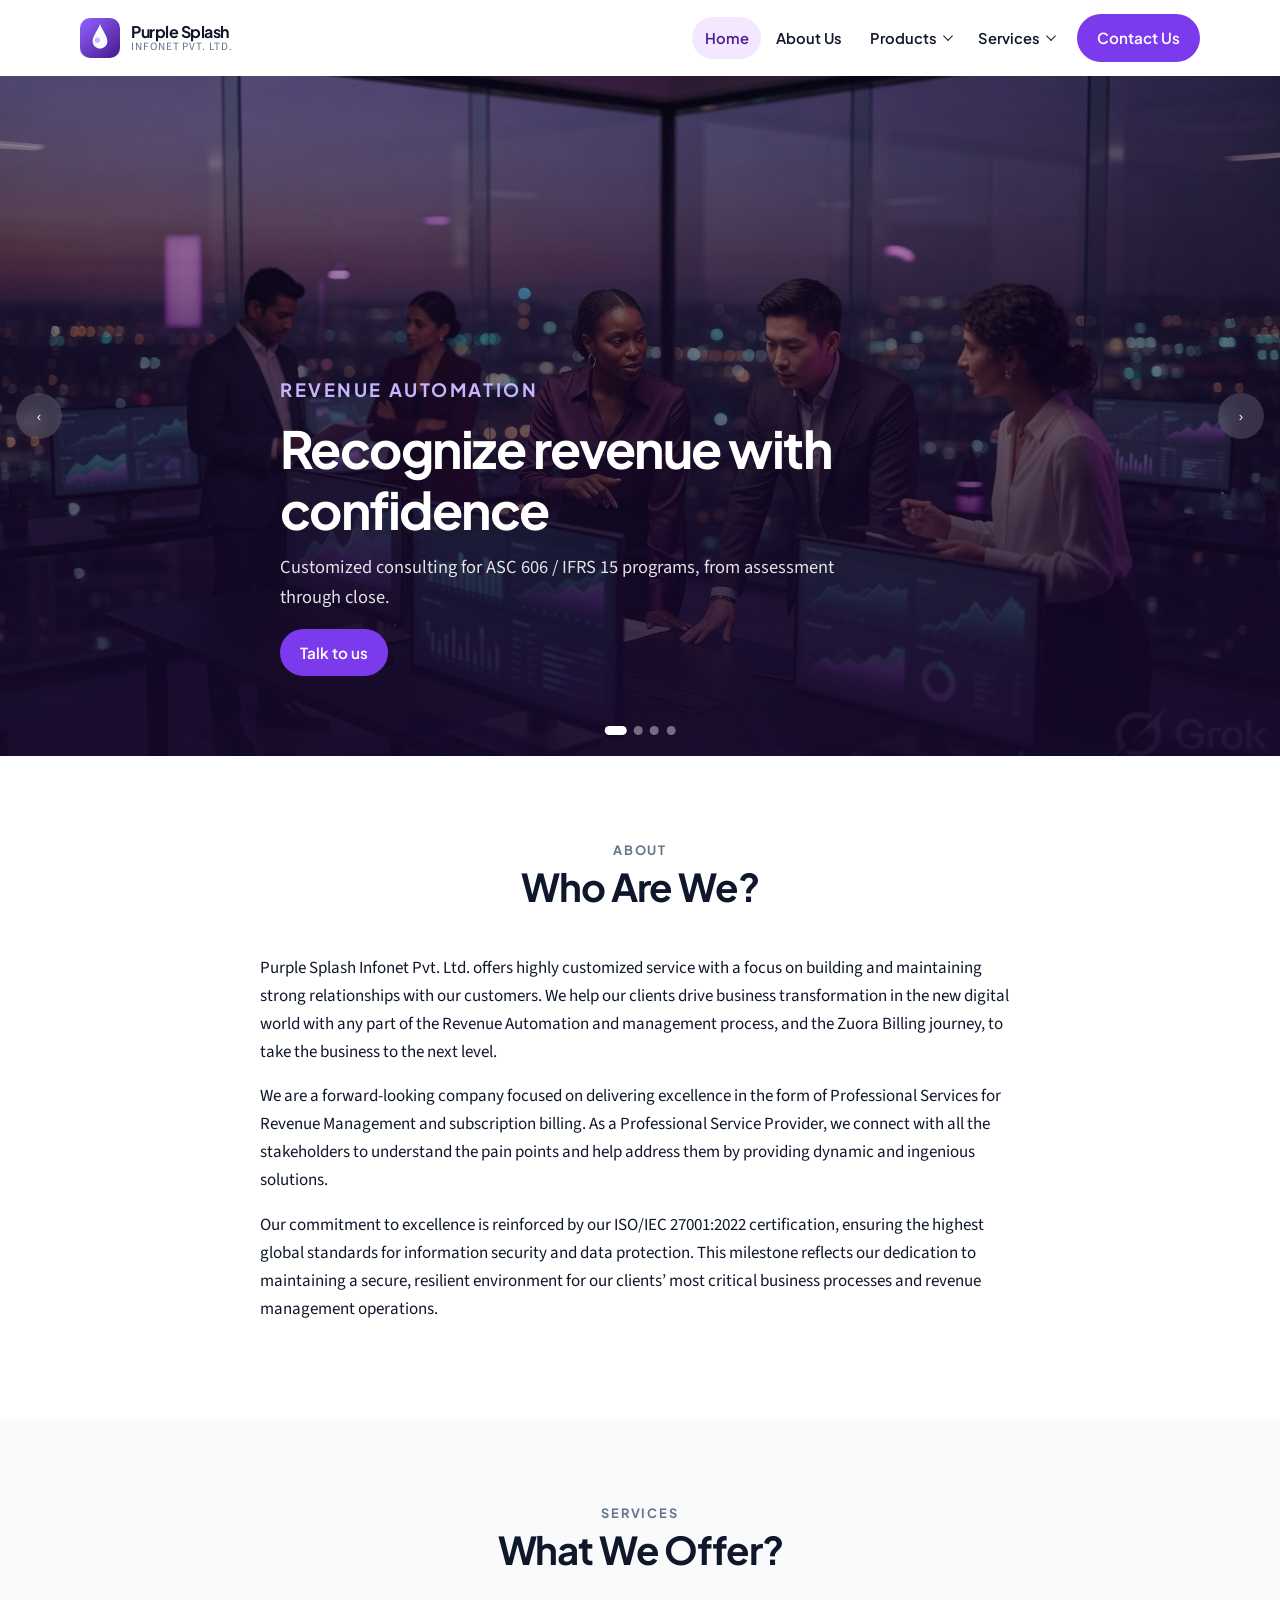
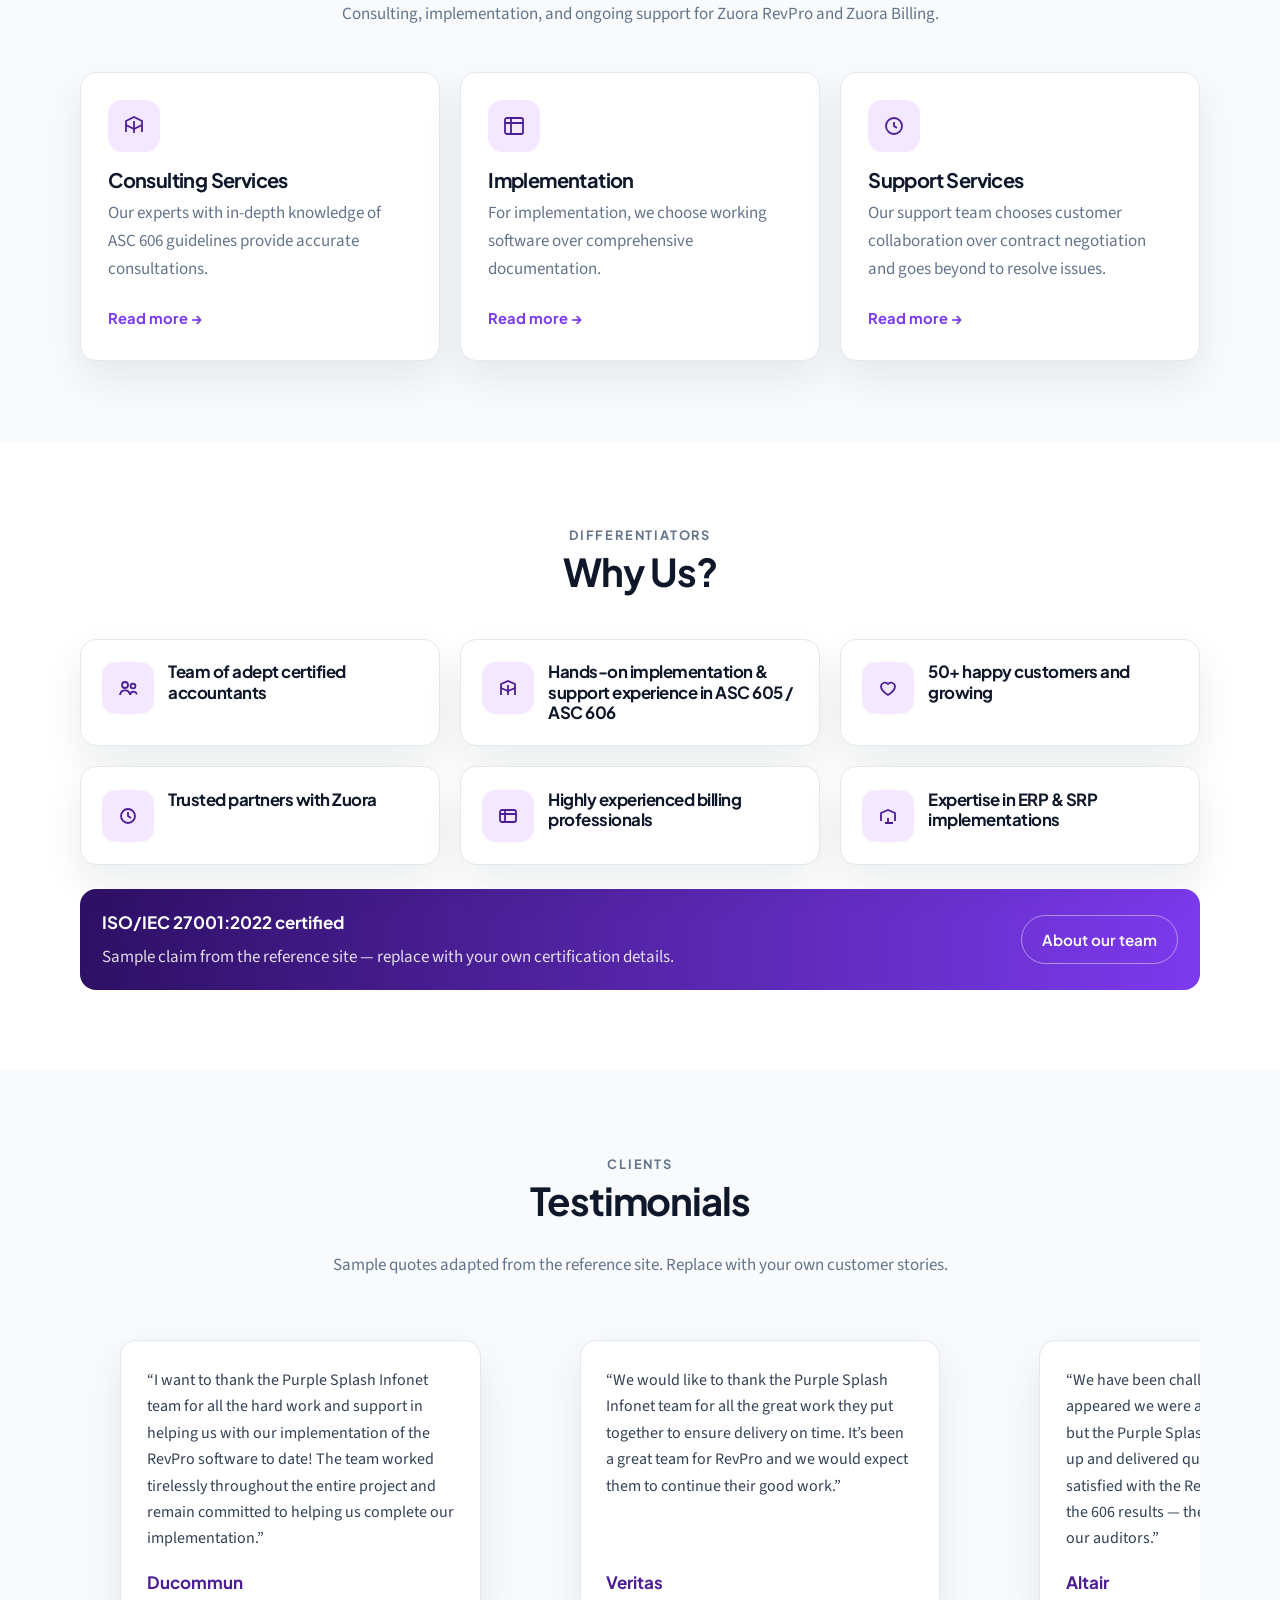
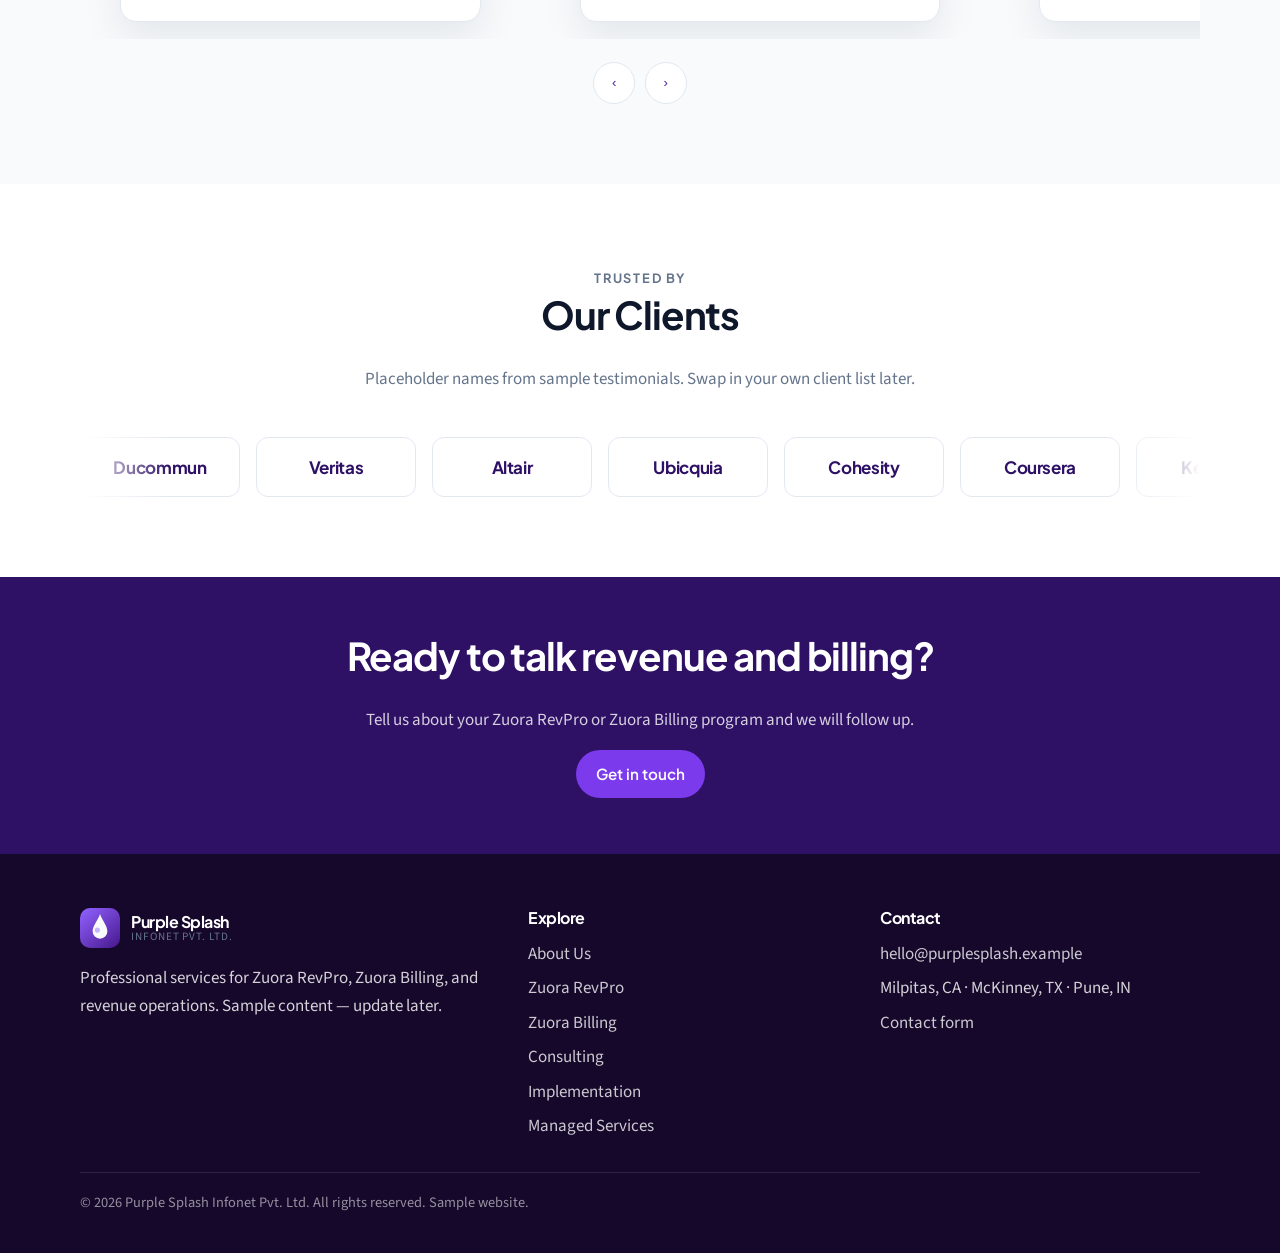
==== index.html @ caad62d8 "website init website init" ====
<!DOCTYPE html>
<html lang="en">
<head>
  <meta charset="utf-8">
  <meta name="viewport" content="width=device-width, initial-scale=1">
  <title>Purple Splash Infonet Pvt. Ltd. | Revenue, Billing &amp; Implementation</title>
  <meta name="description" content="Purple Splash Infonet Pvt. Ltd. provides consulting, implementation, and managed services for Zuora RevPro and Zuora Billing.">
  <link rel="icon" href="assets/img/favicon.svg" type="image/svg+xml">
  <link rel="preconnect" href="https://fonts.googleapis.com">
  <link rel="preconnect" href="https://fonts.gstatic.com" crossorigin>
  <link href="https://fonts.googleapis.com/css2?family=Plus+Jakarta+Sans:wght@500;600;700;800&family=Source+Sans+3:wght@400;500;600;700&display=swap" rel="stylesheet">
  <link rel="stylesheet" href="assets/css/styles.css">
</head>
<body>
  <a class="skip-link" href="#main">Skip to content</a>
  <header class="site-header">
    <div class="container header-inner">
      <a class="logo" href="index.html">
        <img src="assets/img/logo.svg" alt="">
        <span class="logo-text">
          <strong>Purple Splash</strong>
          <span>Infonet Pvt. Ltd.</span>
        </span>
      </a>
      <button class="nav-toggle" type="button" aria-expanded="false" aria-controls="site-nav" aria-label="Open menu">
        <span></span>
      </button>
      <nav class="site-nav" id="site-nav" aria-label="Primary">
        <ul class="nav-list">
          <li><a class="nav-link is-active" href="index.html">Home</a></li>
          <li><a class="nav-link" href="about.html">About Us</a></li>
          <li data-dropdown>
            <a class="nav-link" href="products/zuora-revpro.html">Products <i class="caret" aria-hidden="true"></i></a>
            <div class="dropdown">
              <a href="products/zuora-revpro.html">Zuora RevPro</a>
              <a href="products/zuora-billing.html">Zuora Billing</a>
            </div>
          </li>
          <li data-dropdown>
            <a class="nav-link" href="services/consulting.html">Services <i class="caret" aria-hidden="true"></i></a>
            <div class="dropdown">
              <a href="services/consulting.html">Consulting Services</a>
              <a href="services/implementation.html">Implementation</a>
              <a href="services/managed-services.html">Managed Services</a>
            </div>
          </li>
        </ul>
        <a class="btn nav-cta" href="contact.html">Contact Us</a>
      </nav>
    </div>
  </header>

  <main id="main">
    <section class="hero-slider" data-slider aria-roledescription="carousel" aria-label="Highlights">
      <div class="slides">
        <article class="slide is-active">
          <img src="assets/img/slides/slide-1.jpg" alt="Finance team reviewing revenue dashboards in a modern office">
          <div class="slide-overlay">
            <div class="container slide-copy">
              <p class="eyebrow">Revenue automation</p>
              <h1>Recognize revenue with confidence</h1>
              <p>Customized consulting for ASC 606 / IFRS 15 programs, from assessment through close.</p>
              <a class="btn" href="contact.html">Talk to us</a>
            </div>
          </div>
        </article>
        <article class="slide">
          <img src="assets/img/slides/slide-2.jpg" alt="Implementation workshop around a project table">
          <div class="slide-overlay">
            <div class="container slide-copy">
              <p class="eyebrow">Zuora RevPro</p>
              <h1>Implementation that ships working software</h1>
              <p>Certified consultants who design, migrate, and launch RevPro with less risk.</p>
              <a class="btn" href="products/zuora-revpro.html">Explore RevPro</a>
            </div>
          </div>
        </article>
        <article class="slide">
          <img src="assets/img/slides/slide-3.jpg" alt="Subscription operations team working at monitors">
          <div class="slide-overlay">
            <div class="container slide-copy">
              <p class="eyebrow">Zuora Billing</p>
              <h1>Billing that keeps up with your GTM</h1>
              <p>Subscriptions, usage, and collections on a single platform — implemented by practitioners.</p>
              <a class="btn" href="products/zuora-billing.html">Explore Billing</a>
            </div>
          </div>
        </article>
        <article class="slide">
          <img src="assets/img/slides/slide-4.jpg" alt="Global support hub operating overnight">
          <div class="slide-overlay">
            <div class="container slide-copy">
              <p class="eyebrow">Managed services</p>
              <h1>Support that stays for period close</h1>
              <p>24×7 functional, technical, and operations coverage for revenue and billing teams.</p>
              <a class="btn" href="services/managed-services.html">See managed services</a>
            </div>
          </div>
        </article>
      </div>
      <button class="slider-btn prev" type="button" data-slider-prev aria-label="Previous slide">‹</button>
      <button class="slider-btn next" type="button" data-slider-next aria-label="Next slide">›</button>
      <div class="slider-dots" data-slider-dots></div>
    </section>

    <section class="section">
      <div class="container">
        <div class="section-head">
          <p class="eyebrow">About</p>
          <h2>Who Are We?</h2>
        </div>
        <div class="prose" style="margin: 0 auto;">
          <p>Purple Splash Infonet Pvt. Ltd. offers highly customized service with a focus on building and maintaining strong relationships with our customers. We help our clients drive business transformation in the new digital world with any part of the Revenue Automation and management process, and the Zuora Billing journey, to take the business to the next level.</p>
          <p>We are a forward-looking company focused on delivering excellence in the form of Professional Services for Revenue Management and subscription billing. As a Professional Service Provider, we connect with all the stakeholders to understand the pain points and help address them by providing dynamic and ingenious solutions.</p>
          <p>Our commitment to excellence is reinforced by our ISO/IEC 27001:2022 certification, ensuring the highest global standards for information security and data protection. This milestone reflects our dedication to maintaining a secure, resilient environment for our clients’ most critical business processes and revenue management operations.</p>
        </div>
      </div>
    </section>

    <section class="section alt">
      <div class="container">
        <div class="section-head">
          <p class="eyebrow">Services</p>
          <h2>What We Offer?</h2>
          <p>Consulting, implementation, and ongoing support for Zuora RevPro and Zuora Billing.</p>
        </div>
        <div class="offer-grid">
          <article class="card">
            <div class="card-icon" aria-hidden="true">
              <svg width="26" height="26" fill="none" stroke="currentColor" stroke-width="1.8"><path d="M5 19V8l8-4 8 4v11"/><path d="M5 12l8 4 8-4"/><path d="M13 8v12"/></svg>
            </div>
            <h3>Consulting Services</h3>
            <p>Our experts with in-depth knowledge of ASC 606 guidelines provide accurate consultations.</p>
            <a class="card-link" href="services/consulting.html">Read more →</a>
          </article>
          <article class="card">
            <div class="card-icon" aria-hidden="true">
              <svg width="26" height="26" fill="none" stroke="currentColor" stroke-width="1.8"><rect x="4" y="5" width="18" height="16" rx="2"/><path d="M4 10h18M10 5v16"/></svg>
            </div>
            <h3>Implementation</h3>
            <p>For implementation, we choose working software over comprehensive documentation.</p>
            <a class="card-link" href="services/implementation.html">Read more →</a>
          </article>
          <article class="card">
            <div class="card-icon" aria-hidden="true">
              <svg width="26" height="26" fill="none" stroke="currentColor" stroke-width="1.8"><circle cx="13" cy="13" r="8"/><path d="M13 9v4l3 2"/></svg>
            </div>
            <h3>Support Services</h3>
            <p>Our support team chooses customer collaboration over contract negotiation and goes beyond to resolve issues.</p>
            <a class="card-link" href="services/managed-services.html">Read more →</a>
          </article>
        </div>
      </div>
    </section>

    <section class="section">
      <div class="container">
        <div class="section-head">
          <p class="eyebrow">Differentiators</p>
          <h2>Why Us?</h2>
        </div>
        <div class="why-grid">
          <article class="why-card">
            <div class="icon" aria-hidden="true">
              <svg width="22" height="22" fill="none" stroke="currentColor" stroke-width="1.8"><circle cx="8" cy="8" r="3"/><circle cx="16" cy="9" r="2.4"/><path d="M3 18c.4-3 2.4-4.6 5-4.6S12.6 15 13 18M13.2 18c.3-2.2 1.6-3.4 3.4-3.4 1.6 0 2.8 1 3.2 2.8"/></svg>
            </div>
            <h3>Team of adept certified accountants</h3>
          </article>
          <article class="why-card">
            <div class="icon" aria-hidden="true">
              <svg width="22" height="22" fill="none" stroke="currentColor" stroke-width="1.8"><path d="M4 18V7l7-3 7 3v11"/><path d="M4 11l7 3 7-3"/><path d="M11 8v10"/></svg>
            </div>
            <h3>Hands-on implementation &amp; support experience in ASC 605 / ASC 606</h3>
          </article>
          <article class="why-card">
            <div class="icon" aria-hidden="true">
              <svg width="22" height="22" fill="none" stroke="currentColor" stroke-width="1.8"><path d="M11 18s-7-4.2-7-9a4 4 0 0 1 7-2 4 4 0 0 1 7 2c0 4.8-7 9-7 9z"/></svg>
            </div>
            <h3>50+ happy customers and growing</h3>
          </article>
          <article class="why-card">
            <div class="icon" aria-hidden="true">
              <svg width="22" height="22" fill="none" stroke="currentColor" stroke-width="1.8"><circle cx="11" cy="11" r="7"/><path d="M11 7v4l3 2"/></svg>
            </div>
            <h3>Trusted partners with Zuora</h3>
          </article>
          <article class="why-card">
            <div class="icon" aria-hidden="true">
              <svg width="22" height="22" fill="none" stroke="currentColor" stroke-width="1.8"><rect x="3" y="5" width="16" height="12" rx="2"/><path d="M3 9h16M8 5v12"/></svg>
            </div>
            <h3>Highly experienced billing professionals</h3>
          </article>
          <article class="why-card">
            <div class="icon" aria-hidden="true">
              <svg width="22" height="22" fill="none" stroke="currentColor" stroke-width="1.8"><path d="M4 16V8l7-3 7 3v8"/><path d="M8 18h8M11 13v5"/></svg>
            </div>
            <h3>Expertise in ERP &amp; SRP implementations</h3>
          </article>
        </div>
        <div class="iso-banner">
          <div>
            <strong>ISO/IEC 27001:2022 certified</strong>
            <p style="margin:0.3rem 0 0;color:rgba(255,255,255,.85);">Sample claim from the reference site — replace with your own certification details.</p>
          </div>
          <a class="btn btn-ghost" href="about.html">About our team</a>
        </div>
      </div>
    </section>

    <section class="section alt">
      <div class="container">
        <div class="section-head">
          <p class="eyebrow">Clients</p>
          <h2>Testimonials</h2>
          <p>Sample quotes adapted from the reference site. Replace with your own customer stories.</p>
        </div>
        <div class="testimonial-wrap" data-carousel>
          <div class="testimonial-track" data-carousel-track>
            <blockquote class="testimonial">
              <p>“I want to thank the Purple Splash Infonet team for all the hard work and support in helping us with our implementation of the RevPro software to date! The team worked tirelessly throughout the entire project and remain committed to helping us complete our implementation.”</p>
              <footer>Ducommun</footer>
            </blockquote>
            <blockquote class="testimonial">
              <p>“We would like to thank the Purple Splash Infonet team for all the great work they put together to ensure delivery on time. It’s been a great team for RevPro and we would expect them to continue their good work.”</p>
              <footer>Veritas</footer>
            </blockquote>
            <blockquote class="testimonial">
              <p>“We have been challenging and, at times, it appeared we were asking for the impossible but the Purple Splash Infonet team stepped up and delivered quality work. We are very satisfied with the RevPro implementation and the 606 results — the same was expressed by our auditors.”</p>
              <footer>Altair</footer>
            </blockquote>
            <blockquote class="testimonial">
              <p>“We are impressed with Purple Splash Infonet’s professional services team, who helped us with quick implementation and supported us with great agility. A professional team with domain experience, always working towards customer satisfaction.”</p>
              <footer>Ubicquia</footer>
            </blockquote>
            <blockquote class="testimonial">
              <p>“Despite aggressive timelines and an intense workload, the team demonstrated remarkable professionalism and drove a smooth, successful close. We could not have achieved this without their perseverance.”</p>
              <footer>Cohesity, Inc</footer>
            </blockquote>
            <blockquote class="testimonial">
              <p>“The team they assembled was highly professional, technically skilled, and thoroughly collaborative. They prioritized solving our immediate challenges over upselling.”</p>
              <footer>Coursera</footer>
            </blockquote>
            <blockquote class="testimonial">
              <p>“Kudos to the Purple Splash Infonet team for a seamless Zuora Revenue implementation. They are true product experts — solutions-oriented, highly organized, and structured enough to help us meet our aggressive timeline.”</p>
              <footer>Hireology</footer>
            </blockquote>
            <blockquote class="testimonial">
              <p>“Their command and expertise are highly impressive; they always resolve our concerns with the highest priority and have consistently supported us during critical month and quarter-end closes.”</p>
              <footer>Icertis</footer>
            </blockquote>
          </div>
          <div class="carousel-nav">
            <button type="button" data-carousel-prev aria-label="Previous testimonials">‹</button>
            <button type="button" data-carousel-next aria-label="Next testimonials">›</button>
          </div>
        </div>
      </div>
    </section>

    <section class="section">
      <div class="container">
        <div class="section-head">
          <p class="eyebrow">Trusted by</p>
          <h2>Our Clients</h2>
          <p>Placeholder names from sample testimonials. Swap in your own client list later.</p>
        </div>
        <div class="client-marquee">
          <div class="client-row">
            <div class="client-chip">Ducommun</div>
            <div class="client-chip">Veritas</div>
            <div class="client-chip">Altair</div>
            <div class="client-chip">Ubicquia</div>
            <div class="client-chip">Cohesity</div>
            <div class="client-chip">Coursera</div>
            <div class="client-chip">Keysight</div>
            <div class="client-chip">Motive</div>
            <div class="client-chip">CDW</div>
            <div class="client-chip">Adtran</div>
            <div class="client-chip">Icertis</div>
            <div class="client-chip">Supermicro</div>
            <div class="client-chip">Hireology</div>
            <div class="client-chip">Pearson</div>
            <div class="client-chip">Yext</div>
            <div class="client-chip">ControlCase</div>
            <div class="client-chip">Ducommun</div>
            <div class="client-chip">Veritas</div>
            <div class="client-chip">Altair</div>
            <div class="client-chip">Ubicquia</div>
            <div class="client-chip">Cohesity</div>
            <div class="client-chip">Coursera</div>
            <div class="client-chip">Keysight</div>
            <div class="client-chip">Motive</div>
            <div class="client-chip">CDW</div>
            <div class="client-chip">Adtran</div>
            <div class="client-chip">Icertis</div>
            <div class="client-chip">Supermicro</div>
            <div class="client-chip">Hireology</div>
            <div class="client-chip">Pearson</div>
            <div class="client-chip">Yext</div>
            <div class="client-chip">ControlCase</div>
          </div>
        </div>
      </div>
    </section>

    <section class="cta-band">
      <div class="container">
        <h2>Ready to talk revenue and billing?</h2>
        <p>Tell us about your Zuora RevPro or Zuora Billing program and we will follow up.</p>
        <a class="btn" href="contact.html">Get in touch</a>
      </div>
    </section>
  </main>

  <footer class="site-footer">
    <div class="container">
      <div class="footer-grid">
        <div>
          <a class="logo" href="index.html">
            <img src="assets/img/logo.svg" alt="">
            <span class="logo-text">
              <strong style="color:#fff;">Purple Splash</strong>
              <span>Infonet Pvt. Ltd.</span>
            </span>
          </a>
          <p style="margin-top:1rem;">Professional services for Zuora RevPro, Zuora Billing, and revenue operations. Sample content — update later.</p>
        </div>
        <div>
          <h3>Explore</h3>
          <ul class="footer-links">
            <li><a href="about.html">About Us</a></li>
            <li><a href="products/zuora-revpro.html">Zuora RevPro</a></li>
            <li><a href="products/zuora-billing.html">Zuora Billing</a></li>
            <li><a href="services/consulting.html">Consulting</a></li>
            <li><a href="services/implementation.html">Implementation</a></li>
            <li><a href="services/managed-services.html">Managed Services</a></li>
          </ul>
        </div>
        <div>
          <h3>Contact</h3>
          <ul class="footer-links">
            <li><a href="mailto:hello@purplesplash.example">hello@purplesplash.example</a></li>
            <li>Milpitas, CA · McKinney, TX · Pune, IN</li>
            <li><a href="contact.html">Contact form</a></li>
          </ul>
        </div>
      </div>
      <p class="copyright">© <span id="year">2026</span> Purple Splash Infonet Pvt. Ltd. All rights reserved. Sample website.</p>
    </div>
  </footer>

  <script src="assets/js/main.js"></script>
  <script src="assets/js/slider.js"></script>
  <script src="assets/js/carousel.js"></script>
</body>
</html>
---- assets/css/styles.css ----
:root {
  --primary: #4c1d95;
  --primary-dark: #2e1065;
  --accent: #7c3aed;
  --highlight: #c4b5fd;
  --ink: #0f172a;
  --muted: #64748b;
  --surface: #f8fafc;
  --white: #ffffff;
  --border: #e2e8f0;
  --footer: #16082b;
  --shadow: 0 18px 40px rgba(15, 23, 42, 0.08);
  --radius: 16px;
  --max: 1120px;
  --header-h: 76px;
  --font-display: "Plus Jakarta Sans", system-ui, sans-serif;
  --font-body: "Source Sans 3", "Segoe UI", sans-serif;
}

*,
*::before,
*::after {
  box-sizing: border-box;
}

html {
  scroll-behavior: smooth;
}

body {
  margin: 0;
  color: var(--ink);
  font-family: var(--font-body);
  font-size: 1.0625rem;
  line-height: 1.65;
  background: var(--white);
}

img {
  max-width: 100%;
  display: block;
}

a {
  color: var(--accent);
  text-decoration: none;
}

a:hover {
  color: var(--primary);
}

h1, h2, h3, h4 {
  font-family: var(--font-display);
  line-height: 1.2;
  letter-spacing: -0.03em;
  margin: 0 0 0.7em;
}

h1 { font-size: clamp(2.1rem, 4vw, 3.4rem); }
h2 { font-size: clamp(1.7rem, 3vw, 2.4rem); }
h3 { font-size: 1.25rem; }

p { margin: 0 0 1rem; }

.sr-only {
  position: absolute;
  width: 1px;
  height: 1px;
  padding: 0;
  margin: -1px;
  overflow: hidden;
  clip: rect(0, 0, 0, 0);
  border: 0;
}

.skip-link {
  position: absolute;
  left: 1rem;
  top: -3rem;
  z-index: 1000;
  background: var(--primary);
  color: var(--white);
  padding: 0.6rem 1rem;
  border-radius: 8px;
}

.skip-link:focus {
  top: 0.75rem;
  color: var(--white);
}

.container {
  width: min(var(--max), calc(100% - 2.5rem));
  margin-inline: auto;
}

.section {
  padding: 5rem 0;
}

.section.alt {
  background: var(--surface);
}

.section-head {
  max-width: 720px;
  margin: 0 auto 2.75rem;
  text-align: center;
}

.section-head p {
  color: var(--muted);
  margin: 0;
}

.eyebrow {
  display: inline-block;
  margin: 0 0 0.75rem;
  color: var(--accent);
  font-family: var(--font-display);
  font-size: 0.8rem;
  font-weight: 700;
  letter-spacing: 0.14em;
  text-transform: uppercase;
}

.btn {
  display: inline-flex;
  align-items: center;
  justify-content: center;
  gap: 0.45rem;
  min-height: 46px;
  padding: 0.7rem 1.25rem;
  border: 0;
  border-radius: 999px;
  background: var(--accent);
  color: var(--white);
  font-family: var(--font-display);
  font-size: 0.95rem;
  font-weight: 600;
  cursor: pointer;
  transition: transform 0.15s ease, background 0.15s ease, box-shadow 0.15s ease;
}

.btn:hover {
  background: var(--primary);
  color: var(--white);
  transform: translateY(-1px);
  box-shadow: 0 10px 20px rgba(76, 29, 149, 0.22);
}

.btn-ghost {
  background: transparent;
  color: var(--white);
  border: 1px solid rgba(255, 255, 255, 0.45);
}

.btn-ghost:hover {
  background: var(--white);
  color: var(--primary);
}

.btn-outline {
  background: transparent;
  color: var(--primary);
  border: 1px solid var(--highlight);
}

.btn-outline:hover {
  background: var(--primary);
  color: var(--white);
}

:focus-visible {
  outline: 3px solid var(--highlight);
  outline-offset: 3px;
}

/* Header */
.site-header {
  position: sticky;
  top: 0;
  z-index: 50;
  height: var(--header-h);
  background: rgba(255, 255, 255, 0.88);
  backdrop-filter: blur(16px);
  border-bottom: 1px solid transparent;
  transition: box-shadow 0.2s ease, border-color 0.2s ease;
}

.site-header.is-scrolled {
  border-bottom-color: var(--border);
  box-shadow: 0 8px 24px rgba(15, 23, 42, 0.06);
}

.header-inner {
  height: var(--header-h);
  display: flex;
  align-items: center;
  justify-content: space-between;
  gap: 1.5rem;
}

.logo {
  display: flex;
  align-items: center;
  gap: 0.7rem;
  color: var(--ink);
  flex-shrink: 0;
}

.logo img {
  width: 40px;
  height: 40px;
}

.logo-text {
  display: flex;
  flex-direction: column;
  line-height: 1.1;
}

.logo-text strong {
  font-family: var(--font-display);
  font-size: 1rem;
  letter-spacing: -0.03em;
}

.logo-text span {
  font-size: 0.7rem;
  color: var(--muted);
  letter-spacing: 0.08em;
  text-transform: uppercase;
}

.nav-toggle {
  display: none;
  width: 44px;
  height: 44px;
  border: 0;
  background: transparent;
  cursor: pointer;
  position: relative;
}

.nav-toggle span,
.nav-toggle span::before,
.nav-toggle span::after {
  display: block;
  width: 22px;
  height: 2px;
  background: var(--ink);
  position: absolute;
  left: 11px;
  transition: transform 0.2s ease, opacity 0.2s ease;
}

.nav-toggle span { top: 21px; }
.nav-toggle span::before,
.nav-toggle span::after {
  content: "";
  left: 0;
}
.nav-toggle span::before { top: -7px; }
.nav-toggle span::after { top: 7px; }

.nav-toggle[aria-expanded="true"] span { background: transparent; }
.nav-toggle[aria-expanded="true"] span::before { top: 0; transform: rotate(45deg); }
.nav-toggle[aria-expanded="true"] span::after { top: 0; transform: rotate(-45deg); }

.site-nav {
  display: flex;
  align-items: center;
  gap: 0.2rem;
}

.nav-list {
  display: flex;
  align-items: center;
  gap: 0.15rem;
  list-style: none;
  margin: 0;
  padding: 0;
}

.nav-list > li { position: relative; }

.nav-link {
  display: inline-flex;
  align-items: center;
  gap: 0.35rem;
  padding: 0.55rem 0.8rem;
  color: var(--ink);
  font-family: var(--font-display);
  font-size: 0.92rem;
  font-weight: 600;
  border-radius: 999px;
}

.nav-link:hover,
.nav-link.is-active {
  color: var(--primary);
  background: #f3e8ff;
}

.nav-link .caret {
  width: 0.45rem;
  height: 0.45rem;
  border-right: 1.6px solid currentColor;
  border-bottom: 1.6px solid currentColor;
  transform: rotate(45deg) translateY(-2px);
}

.dropdown {
  position: absolute;
  top: calc(100% + 0.4rem);
  left: 0;
  min-width: 230px;
  padding: 0.45rem;
  background: var(--white);
  border: 1px solid var(--border);
  border-radius: 14px;
  box-shadow: var(--shadow);
  opacity: 0;
  visibility: hidden;
  transform: translateY(6px);
  transition: opacity 0.15s ease, transform 0.15s ease, visibility 0.15s ease;
}

.nav-list > li:hover > .dropdown,
.nav-list > li:focus-within > .dropdown,
.nav-list > li.is-open > .dropdown {
  opacity: 1;
  visibility: visible;
  transform: none;
}

.dropdown a {
  display: block;
  padding: 0.65rem 0.8rem;
  color: var(--ink);
  border-radius: 10px;
  font-family: var(--font-display);
  font-size: 0.9rem;
  font-weight: 600;
}

.dropdown a:hover,
.dropdown a.is-active {
  background: var(--surface);
  color: var(--primary);
}

.nav-cta {
  margin-left: 0.5rem;
}

/* Hero slider */
.hero-slider {
  position: relative;
  height: min(78vh, 680px);
  min-height: 460px;
  overflow: hidden;
  background: var(--primary-dark);
  color: var(--white);
}

.slides,
.slide {
  height: 100%;
}

.slide {
  position: absolute;
  inset: 0;
  opacity: 0;
  visibility: hidden;
  transition: opacity 0.7s ease, visibility 0.7s ease;
}

.slide.is-active {
  opacity: 1;
  visibility: visible;
}

.slide img {
  width: 100%;
  height: 100%;
  object-fit: cover;
}

.slide-overlay {
  position: absolute;
  inset: 0;
  display: flex;
  align-items: flex-end;
  padding: 5.5rem 0 5rem;
  background:
    linear-gradient(180deg, rgba(22, 8, 43, 0.15) 0%, rgba(22, 8, 43, 0.55) 45%, rgba(22, 8, 43, 0.88) 100%);
}

.slide-copy {
  max-width: 720px;
}

.slide-copy .eyebrow {
  color: var(--highlight);
}

.slide-copy h1 {
  color: var(--white);
  margin-bottom: 0.7rem;
}

.slide-copy p {
  color: rgba(255, 255, 255, 0.88);
  font-size: 1.15rem;
  max-width: 560px;
}

.slider-btn {
  position: absolute;
  top: 50%;
  transform: translateY(-50%);
  width: 46px;
  height: 46px;
  border: 0;
  border-radius: 50%;
  background: rgba(255, 255, 255, 0.16);
  color: var(--white);
  backdrop-filter: blur(8px);
  cursor: pointer;
}

.slider-btn:hover { background: rgba(255, 255, 255, 0.3); }
.slider-btn.prev { left: 1rem; }
.slider-btn.next { right: 1rem; }

.slider-dots {
  position: absolute;
  left: 50%;
  bottom: 1.3rem;
  transform: translateX(-50%);
  display: flex;
  gap: 0.45rem;
}

.slider-dots button {
  width: 9px;
  height: 9px;
  padding: 0;
  border: 0;
  border-radius: 50%;
  background: rgba(255, 255, 255, 0.4);
  cursor: pointer;
}

.slider-dots button.is-active {
  background: var(--white);
  width: 22px;
  border-radius: 999px;
}

/* Cards / grids */
.offer-grid,
.why-grid,
.principles-grid,
.card-grid,
.faq-list,
.address-grid {
  display: grid;
  gap: 1.25rem;
}

.offer-grid { grid-template-columns: repeat(3, 1fr); }
.why-grid { grid-template-columns: repeat(3, 1fr); }
.principles-grid { grid-template-columns: repeat(2, 1fr); }
.card-grid { grid-template-columns: repeat(2, 1fr); }

.card,
.why-card,
.principle,
.faq,
.address-card {
  background: var(--white);
  border: 1px solid var(--border);
  border-radius: var(--radius);
  box-shadow: var(--shadow);
}

.card {
  padding: 1.7rem;
  transition: transform 0.18s ease, box-shadow 0.18s ease;
}

.card:hover {
  transform: translateY(-4px);
  box-shadow: 0 22px 40px rgba(76, 29, 149, 0.12);
}

.card-icon,
.why-card .icon {
  width: 52px;
  height: 52px;
  display: grid;
  place-items: center;
  margin-bottom: 1rem;
  border-radius: 14px;
  background: #f3e8ff;
  color: var(--primary);
}

.why-card .icon {
  margin-bottom: 0;
  flex-shrink: 0;
}

.card h3 { margin-bottom: 0.45rem; }
.card p { color: var(--muted); }

.card-link {
  display: inline-flex;
  margin-top: 0.4rem;
  font-family: var(--font-display);
  font-weight: 700;
  font-size: 0.92rem;
}

.why-card {
  padding: 1.4rem 1.3rem;
  display: flex;
  gap: 0.9rem;
  align-items: flex-start;
}

.why-card h3 {
  font-size: 1.05rem;
  margin: 0;
}

.iso-banner {
  margin-top: 1.5rem;
  padding: 1.2rem 1.4rem;
  display: flex;
  align-items: center;
  justify-content: space-between;
  gap: 1rem;
  border-radius: var(--radius);
  background: linear-gradient(90deg, var(--primary-dark), var(--accent));
  color: var(--white);
}

.iso-banner strong { font-family: var(--font-display); }

/* Testimonials */
.testimonial-wrap {
  position: relative;
}

.testimonial-track {
  display: flex;
  gap: 1.2rem;
  overflow: hidden;
}

.testimonial {
  flex: 0 0 calc((100% - 2.4rem) / 3);
  min-height: 280px;
  padding: 1.6rem;
  background: var(--white);
  border: 1px solid var(--border);
  border-radius: var(--radius);
  box-shadow: var(--shadow);
  display: flex;
  flex-direction: column;
  justify-content: space-between;
}

.testimonial p {
  font-size: 1rem;
  color: #334155;
}

.testimonial footer {
  font-family: var(--font-display);
  font-weight: 700;
  color: var(--primary);
}

.carousel-nav {
  display: flex;
  justify-content: center;
  gap: 0.6rem;
  margin-top: 1.4rem;
}

.carousel-nav button {
  width: 42px;
  height: 42px;
  border: 1px solid var(--border);
  border-radius: 50%;
  background: var(--white);
  cursor: pointer;
  color: var(--primary);
}

.carousel-nav button:hover {
  background: #f3e8ff;
}

/* Clients */
.client-marquee {
  overflow: hidden;
  mask-image: linear-gradient(90deg, transparent, #000 8%, #000 92%, transparent);
}

.client-row {
  display: flex;
  gap: 1rem;
  width: max-content;
  animation: marquee 32s linear infinite;
}

.client-chip {
  min-width: 160px;
  padding: 0.95rem 1.2rem;
  border: 1px solid var(--border);
  border-radius: 12px;
  background: var(--white);
  color: var(--primary-dark);
  font-family: var(--font-display);
  font-weight: 700;
  text-align: center;
  letter-spacing: -0.02em;
}

@keyframes marquee {
  from { transform: translateX(0); }
  to { transform: translateX(-50%); }
}

@media (prefers-reduced-motion: reduce) {
  html { scroll-behavior: auto; }
  .client-row { animation: none; }
  .slide { transition: none; }
}

/* Page hero */
.page-hero {
  padding: 4.2rem 0 3.2rem;
  background:
    radial-gradient(circle at 85% 10%, rgba(196, 181, 253, 0.35), transparent 30%),
    linear-gradient(135deg, var(--primary-dark), #5b21b6 55%, #6d28d9);
  color: var(--white);
}

.page-hero h1 { color: var(--white); margin-bottom: 0.5rem; }
.page-hero p { color: rgba(255, 255, 255, 0.84); max-width: 640px; margin: 0; }

.breadcrumb {
  display: flex;
  gap: 0.45rem;
  margin: 0 0 0.9rem;
  font-size: 0.88rem;
  color: rgba(255, 255, 255, 0.72);
}

.breadcrumb a { color: var(--highlight); }

.prose {
  max-width: 760px;
}

.prose h2 { margin-top: 2rem; }
.prose ul { padding-left: 1.2rem; }
.prose li { margin-bottom: 0.4rem; }

.split {
  display: grid;
  grid-template-columns: 1.1fr 0.9fr;
  gap: 2.5rem;
  align-items: start;
}

.principle { padding: 1.4rem 1.5rem; }
.principle h3 { margin-bottom: 0.4rem; }
.principle p:last-child { margin: 0; color: var(--muted); }

.values {
  display: grid;
  grid-template-columns: repeat(2, 1fr);
  gap: 1rem;
  margin-top: 1rem;
}

.value {
  padding: 1.1rem 1.2rem;
  border-radius: 14px;
  background: var(--surface);
  border: 1px solid var(--border);
}

.value strong {
  display: block;
  font-family: var(--font-display);
  color: var(--primary);
  margin-bottom: 0.3rem;
}

.faq { padding: 0.2rem 1.1rem; }
.faq summary {
  cursor: pointer;
  font-family: var(--font-display);
  font-weight: 700;
  padding: 1rem 0;
  list-style: none;
}

.faq summary::-webkit-details-marker { display: none; }
.faq p { color: var(--muted); }

.cta-band {
  padding: 3.5rem 0;
  background: var(--primary-dark);
  color: var(--white);
  text-align: center;
}

.cta-band h2 { color: var(--white); }
.cta-band p { color: rgba(255, 255, 255, 0.8); }

/* Contact */
.contact-layout {
  display: grid;
  grid-template-columns: 1.1fr 0.9fr;
  gap: 2rem;
}

form {
  display: grid;
  gap: 0.9rem;
  padding: 1.6rem;
  background: var(--white);
  border: 1px solid var(--border);
  border-radius: var(--radius);
  box-shadow: var(--shadow);
}

label {
  display: grid;
  gap: 0.35rem;
  font-family: var(--font-display);
  font-size: 0.88rem;
  font-weight: 600;
}

input,
textarea {
  width: 100%;
  border: 1px solid var(--border);
  border-radius: 10px;
  padding: 0.75rem 0.85rem;
  font: inherit;
  color: var(--ink);
  background: var(--surface);
}

textarea { min-height: 140px; resize: vertical; }

.form-status {
  display: none;
  padding: 0.8rem 1rem;
  border-radius: 10px;
  background: #ecfdf5;
  color: #065f46;
  font-weight: 600;
}

.form-status.is-visible { display: block; }
.form-status.is-error { background: #fef2f2; color: #991b1b; }

.address-grid { grid-template-columns: 1fr; }
.address-card { padding: 1.2rem 1.3rem; }
.address-card h3 { margin-bottom: 0.35rem; }
.address-card p { margin: 0; color: var(--muted); }

.note {
  font-size: 0.88rem;
  color: var(--muted);
}

/* Footer */
.site-footer {
  background: var(--footer);
  color: rgba(255, 255, 255, 0.82);
  padding: 3.4rem 0 1.4rem;
}

.footer-grid {
  display: grid;
  grid-template-columns: 1.3fr 1fr 1fr;
  gap: 2rem;
  margin-bottom: 2rem;
}

.site-footer h3 {
  color: var(--white);
  font-size: 1rem;
  margin-bottom: 0.8rem;
}

.site-footer a { color: rgba(255, 255, 255, 0.78); }
.site-footer a:hover { color: var(--highlight); }

.footer-links {
  list-style: none;
  margin: 0;
  padding: 0;
  display: grid;
  gap: 0.4rem;
}

.copyright {
  border-top: 1px solid rgba(255, 255, 255, 0.1);
  padding-top: 1.1rem;
  font-size: 0.9rem;
  color: rgba(255, 255, 255, 0.55);
}

@media (max-width: 980px) {
  .offer-grid,
  .why-grid,
  .principles-grid,
  .card-grid,
  .split,
  .contact-layout,
  .footer-grid {
    grid-template-columns: 1fr;
  }

  .testimonial {
    flex-basis: calc((100% - 1.2rem) / 2);
  }

  .nav-toggle { display: block; }

  .site-nav {
    position: absolute;
    top: var(--header-h);
    left: 0;
    right: 0;
    display: none;
    padding: 0.8rem 1.25rem 1.2rem;
    background: var(--white);
    border-bottom: 1px solid var(--border);
    box-shadow: var(--shadow);
  }

  .site-nav.is-open { display: block; }

  .nav-list {
    flex-direction: column;
    align-items: stretch;
  }

  .dropdown {
    position: static;
    opacity: 1;
    visibility: visible;
    transform: none;
    display: none;
    box-shadow: none;
    border: 0;
    padding: 0 0 0.4rem 0.8rem;
  }

  .nav-list > li.is-open > .dropdown { display: block; }

  .nav-cta {
    margin: 0.6rem 0 0;
    width: 100%;
  }

  .iso-banner { flex-direction: column; align-items: flex-start; }
}

@media (max-width: 680px) {
  .section { padding: 3.4rem 0; }
  .hero-slider { min-height: 520px; height: 88vh; }
  .slide-overlay { align-items: flex-end; padding-bottom: 4.5rem; }
  .testimonial { flex-basis: 100%; }
  .values { grid-template-columns: 1fr; }
  .slider-btn { display: none; }
}
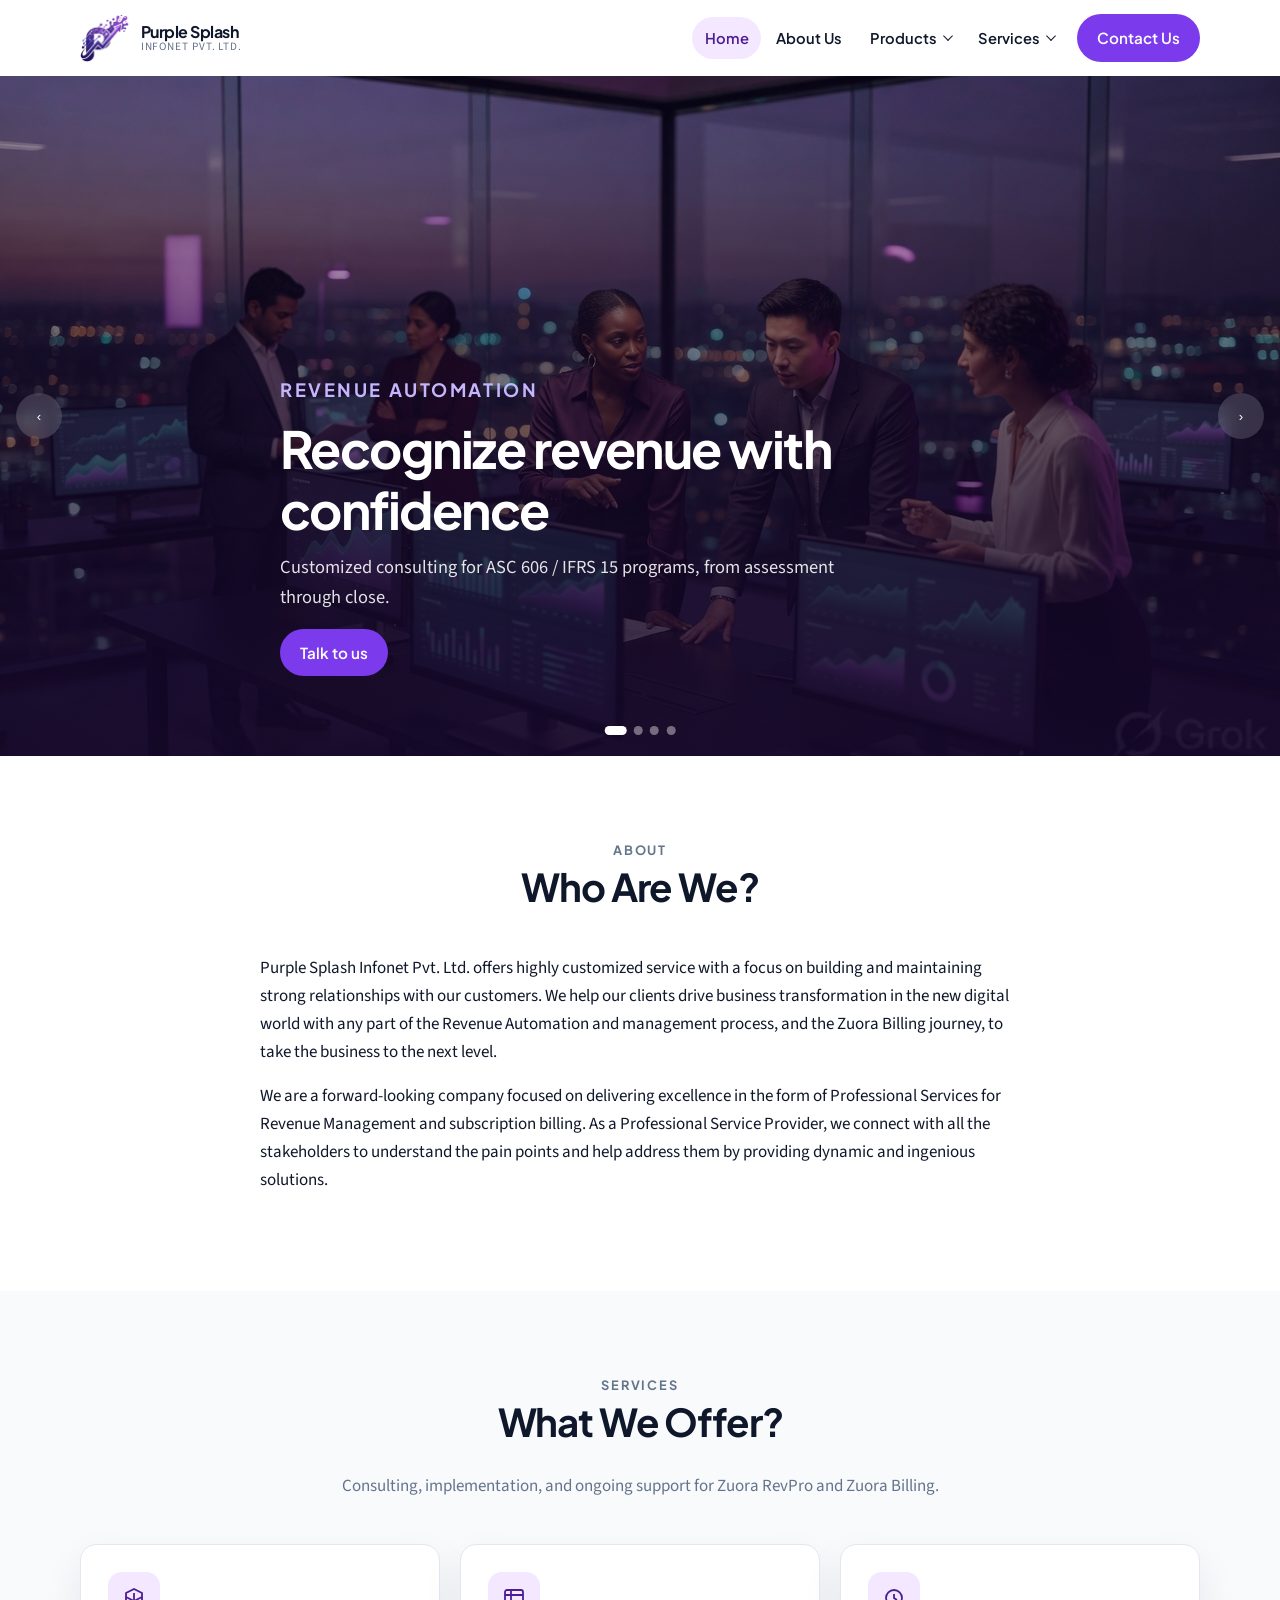
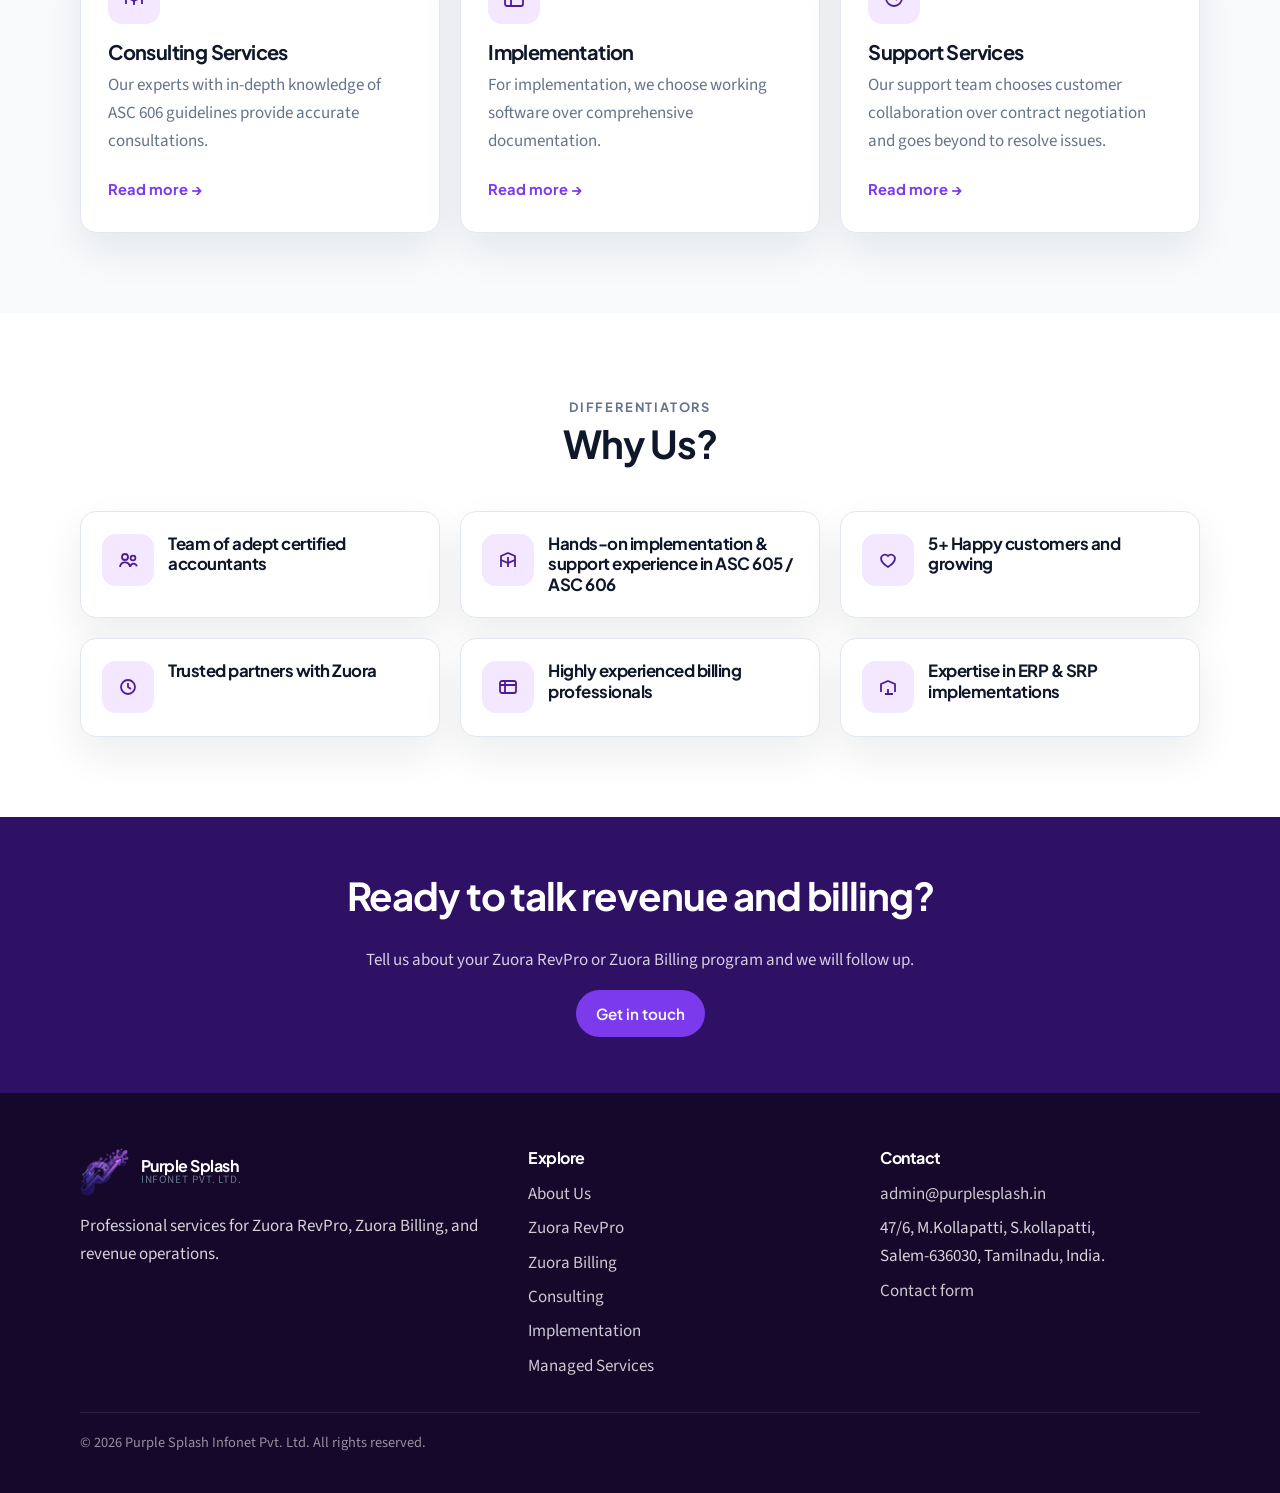
==== commit eaf9837c: "updates updates" ====
--- a/index.html
+++ b/index.html
@@ -5,7 +5,9 @@
   <meta name="viewport" content="width=device-width, initial-scale=1">
   <title>Purple Splash Infonet Pvt. Ltd. | Revenue, Billing &amp; Implementation</title>
   <meta name="description" content="Purple Splash Infonet Pvt. Ltd. provides consulting, implementation, and managed services for Zuora RevPro and Zuora Billing.">
-  <link rel="icon" href="assets/img/favicon.svg" type="image/svg+xml">
+  <link rel="icon" href="assets/img/favicon.ico" sizes="any">
+  <link rel="icon" href="assets/img/favicon.png" type="image/png">
+  <link rel="apple-touch-icon" href="assets/img/apple-touch-icon.png">
   <link rel="preconnect" href="https://fonts.googleapis.com">
   <link rel="preconnect" href="https://fonts.gstatic.com" crossorigin>
   <link href="https://fonts.googleapis.com/css2?family=Plus+Jakarta+Sans:wght@500;600;700;800&family=Source+Sans+3:wght@400;500;600;700&display=swap" rel="stylesheet">
@@ -16,7 +18,7 @@
   <header class="site-header">
     <div class="container header-inner">
       <a class="logo" href="index.html">
-        <img src="assets/img/logo.svg" alt="">
+        <img src="assets/img/logo.png" alt="">
         <span class="logo-text">
           <strong>Purple Splash</strong>
           <span>Infonet Pvt. Ltd.</span>
@@ -112,7 +114,6 @@
         <div class="prose" style="margin: 0 auto;">
           <p>Purple Splash Infonet Pvt. Ltd. offers highly customized service with a focus on building and maintaining strong relationships with our customers. We help our clients drive business transformation in the new digital world with any part of the Revenue Automation and management process, and the Zuora Billing journey, to take the business to the next level.</p>
           <p>We are a forward-looking company focused on delivering excellence in the form of Professional Services for Revenue Management and subscription billing. As a Professional Service Provider, we connect with all the stakeholders to understand the pain points and help address them by providing dynamic and ingenious solutions.</p>
-          <p>Our commitment to excellence is reinforced by our ISO/IEC 27001:2022 certification, ensuring the highest global standards for information security and data protection. This milestone reflects our dedication to maintaining a secure, resilient environment for our clients’ most critical business processes and revenue management operations.</p>
         </div>
       </div>
     </section>
@@ -176,7 +177,7 @@
             <div class="icon" aria-hidden="true">
               <svg width="22" height="22" fill="none" stroke="currentColor" stroke-width="1.8"><path d="M11 18s-7-4.2-7-9a4 4 0 0 1 7-2 4 4 0 0 1 7 2c0 4.8-7 9-7 9z"/></svg>
             </div>
-            <h3>50+ happy customers and growing</h3>
+            <h3>5+ Happy customers and growing</h3>
           </article>
           <article class="why-card">
             <div class="icon" aria-hidden="true">
@@ -196,109 +197,6 @@
             </div>
             <h3>Expertise in ERP &amp; SRP implementations</h3>
           </article>
-        </div>
-        <div class="iso-banner">
-          <div>
-            <strong>ISO/IEC 27001:2022 certified</strong>
-            <p style="margin:0.3rem 0 0;color:rgba(255,255,255,.85);">Sample claim from the reference site — replace with your own certification details.</p>
-          </div>
-          <a class="btn btn-ghost" href="about.html">About our team</a>
-        </div>
-      </div>
-    </section>
-
-    <section class="section alt">
-      <div class="container">
-        <div class="section-head">
-          <p class="eyebrow">Clients</p>
-          <h2>Testimonials</h2>
-          <p>Sample quotes adapted from the reference site. Replace with your own customer stories.</p>
-        </div>
-        <div class="testimonial-wrap" data-carousel>
-          <div class="testimonial-track" data-carousel-track>
-            <blockquote class="testimonial">
-              <p>“I want to thank the Purple Splash Infonet team for all the hard work and support in helping us with our implementation of the RevPro software to date! The team worked tirelessly throughout the entire project and remain committed to helping us complete our implementation.”</p>
-              <footer>Ducommun</footer>
-            </blockquote>
-            <blockquote class="testimonial">
-              <p>“We would like to thank the Purple Splash Infonet team for all the great work they put together to ensure delivery on time. It’s been a great team for RevPro and we would expect them to continue their good work.”</p>
-              <footer>Veritas</footer>
-            </blockquote>
-            <blockquote class="testimonial">
-              <p>“We have been challenging and, at times, it appeared we were asking for the impossible but the Purple Splash Infonet team stepped up and delivered quality work. We are very satisfied with the RevPro implementation and the 606 results — the same was expressed by our auditors.”</p>
-              <footer>Altair</footer>
-            </blockquote>
-            <blockquote class="testimonial">
-              <p>“We are impressed with Purple Splash Infonet’s professional services team, who helped us with quick implementation and supported us with great agility. A professional team with domain experience, always working towards customer satisfaction.”</p>
-              <footer>Ubicquia</footer>
-            </blockquote>
-            <blockquote class="testimonial">
-              <p>“Despite aggressive timelines and an intense workload, the team demonstrated remarkable professionalism and drove a smooth, successful close. We could not have achieved this without their perseverance.”</p>
-              <footer>Cohesity, Inc</footer>
-            </blockquote>
-            <blockquote class="testimonial">
-              <p>“The team they assembled was highly professional, technically skilled, and thoroughly collaborative. They prioritized solving our immediate challenges over upselling.”</p>
-              <footer>Coursera</footer>
-            </blockquote>
-            <blockquote class="testimonial">
-              <p>“Kudos to the Purple Splash Infonet team for a seamless Zuora Revenue implementation. They are true product experts — solutions-oriented, highly organized, and structured enough to help us meet our aggressive timeline.”</p>
-              <footer>Hireology</footer>
-            </blockquote>
-            <blockquote class="testimonial">
-              <p>“Their command and expertise are highly impressive; they always resolve our concerns with the highest priority and have consistently supported us during critical month and quarter-end closes.”</p>
-              <footer>Icertis</footer>
-            </blockquote>
-          </div>
-          <div class="carousel-nav">
-            <button type="button" data-carousel-prev aria-label="Previous testimonials">‹</button>
-            <button type="button" data-carousel-next aria-label="Next testimonials">›</button>
-          </div>
-        </div>
-      </div>
-    </section>
-
-    <section class="section">
-      <div class="container">
-        <div class="section-head">
-          <p class="eyebrow">Trusted by</p>
-          <h2>Our Clients</h2>
-          <p>Placeholder names from sample testimonials. Swap in your own client list later.</p>
-        </div>
-        <div class="client-marquee">
-          <div class="client-row">
-            <div class="client-chip">Ducommun</div>
-            <div class="client-chip">Veritas</div>
-            <div class="client-chip">Altair</div>
-            <div class="client-chip">Ubicquia</div>
-            <div class="client-chip">Cohesity</div>
-            <div class="client-chip">Coursera</div>
-            <div class="client-chip">Keysight</div>
-            <div class="client-chip">Motive</div>
-            <div class="client-chip">CDW</div>
-            <div class="client-chip">Adtran</div>
-            <div class="client-chip">Icertis</div>
-            <div class="client-chip">Supermicro</div>
-            <div class="client-chip">Hireology</div>
-            <div class="client-chip">Pearson</div>
-            <div class="client-chip">Yext</div>
-            <div class="client-chip">ControlCase</div>
-            <div class="client-chip">Ducommun</div>
-            <div class="client-chip">Veritas</div>
-            <div class="client-chip">Altair</div>
-            <div class="client-chip">Ubicquia</div>
-            <div class="client-chip">Cohesity</div>
-            <div class="client-chip">Coursera</div>
-            <div class="client-chip">Keysight</div>
-            <div class="client-chip">Motive</div>
-            <div class="client-chip">CDW</div>
-            <div class="client-chip">Adtran</div>
-            <div class="client-chip">Icertis</div>
-            <div class="client-chip">Supermicro</div>
-            <div class="client-chip">Hireology</div>
-            <div class="client-chip">Pearson</div>
-            <div class="client-chip">Yext</div>
-            <div class="client-chip">ControlCase</div>
-          </div>
         </div>
       </div>
     </section>
@@ -317,13 +215,13 @@
       <div class="footer-grid">
         <div>
           <a class="logo" href="index.html">
-            <img src="assets/img/logo.svg" alt="">
+            <img src="assets/img/logo.png" alt="">
             <span class="logo-text">
               <strong style="color:#fff;">Purple Splash</strong>
               <span>Infonet Pvt. Ltd.</span>
             </span>
           </a>
-          <p style="margin-top:1rem;">Professional services for Zuora RevPro, Zuora Billing, and revenue operations. Sample content — update later.</p>
+          <p style="margin-top:1rem;">Professional services for Zuora RevPro, Zuora Billing, and revenue operations.</p>
         </div>
         <div>
           <h3>Explore</h3>
@@ -339,13 +237,13 @@
         <div>
           <h3>Contact</h3>
           <ul class="footer-links">
-            <li><a href="mailto:hello@purplesplash.example">hello@purplesplash.example</a></li>
-            <li>Milpitas, CA · McKinney, TX · Pune, IN</li>
+            <li><a href="mailto:admin@purplesplash.in">admin@purplesplash.in</a></li>
+            <li>47/6, M.Kollapatti, S.kollapatti,<br>Salem-636030, Tamilnadu, India.</li>
             <li><a href="contact.html">Contact form</a></li>
           </ul>
         </div>
       </div>
-      <p class="copyright">© <span id="year">2026</span> Purple Splash Infonet Pvt. Ltd. All rights reserved. Sample website.</p>
+      <p class="copyright">© <span id="year">2026</span> Purple Splash Infonet Pvt. Ltd. All rights reserved.</p>
     </div>
   </footer>
 
--- a/assets/css/styles.css
+++ b/assets/css/styles.css
@@ -211,8 +211,9 @@
 }
 
 .logo img {
-  width: 40px;
-  height: 40px;
+  width: auto;
+  height: 48px;
+  object-fit: contain;
 }
 
 .logo-text {
@@ -539,20 +540,6 @@
   margin: 0;
 }
 
-.iso-banner {
-  margin-top: 1.5rem;
-  padding: 1.2rem 1.4rem;
-  display: flex;
-  align-items: center;
-  justify-content: space-between;
-  gap: 1rem;
-  border-radius: var(--radius);
-  background: linear-gradient(90deg, var(--primary-dark), var(--accent));
-  color: var(--white);
-}
-
-.iso-banner strong { font-family: var(--font-display); }
-
 /* Testimonials */
 .testimonial-wrap {
   position: relative;
@@ -767,6 +754,14 @@
 }
 
 textarea { min-height: 140px; resize: vertical; }
+
+.honeypot {
+  position: absolute;
+  left: -9999px;
+  width: 1px;
+  height: 1px;
+  overflow: hidden;
+}
 
 .form-status {
   display: none;
@@ -881,8 +876,6 @@
     margin: 0.6rem 0 0;
     width: 100%;
   }
-
-  .iso-banner { flex-direction: column; align-items: flex-start; }
 }
 
 @media (max-width: 680px) {
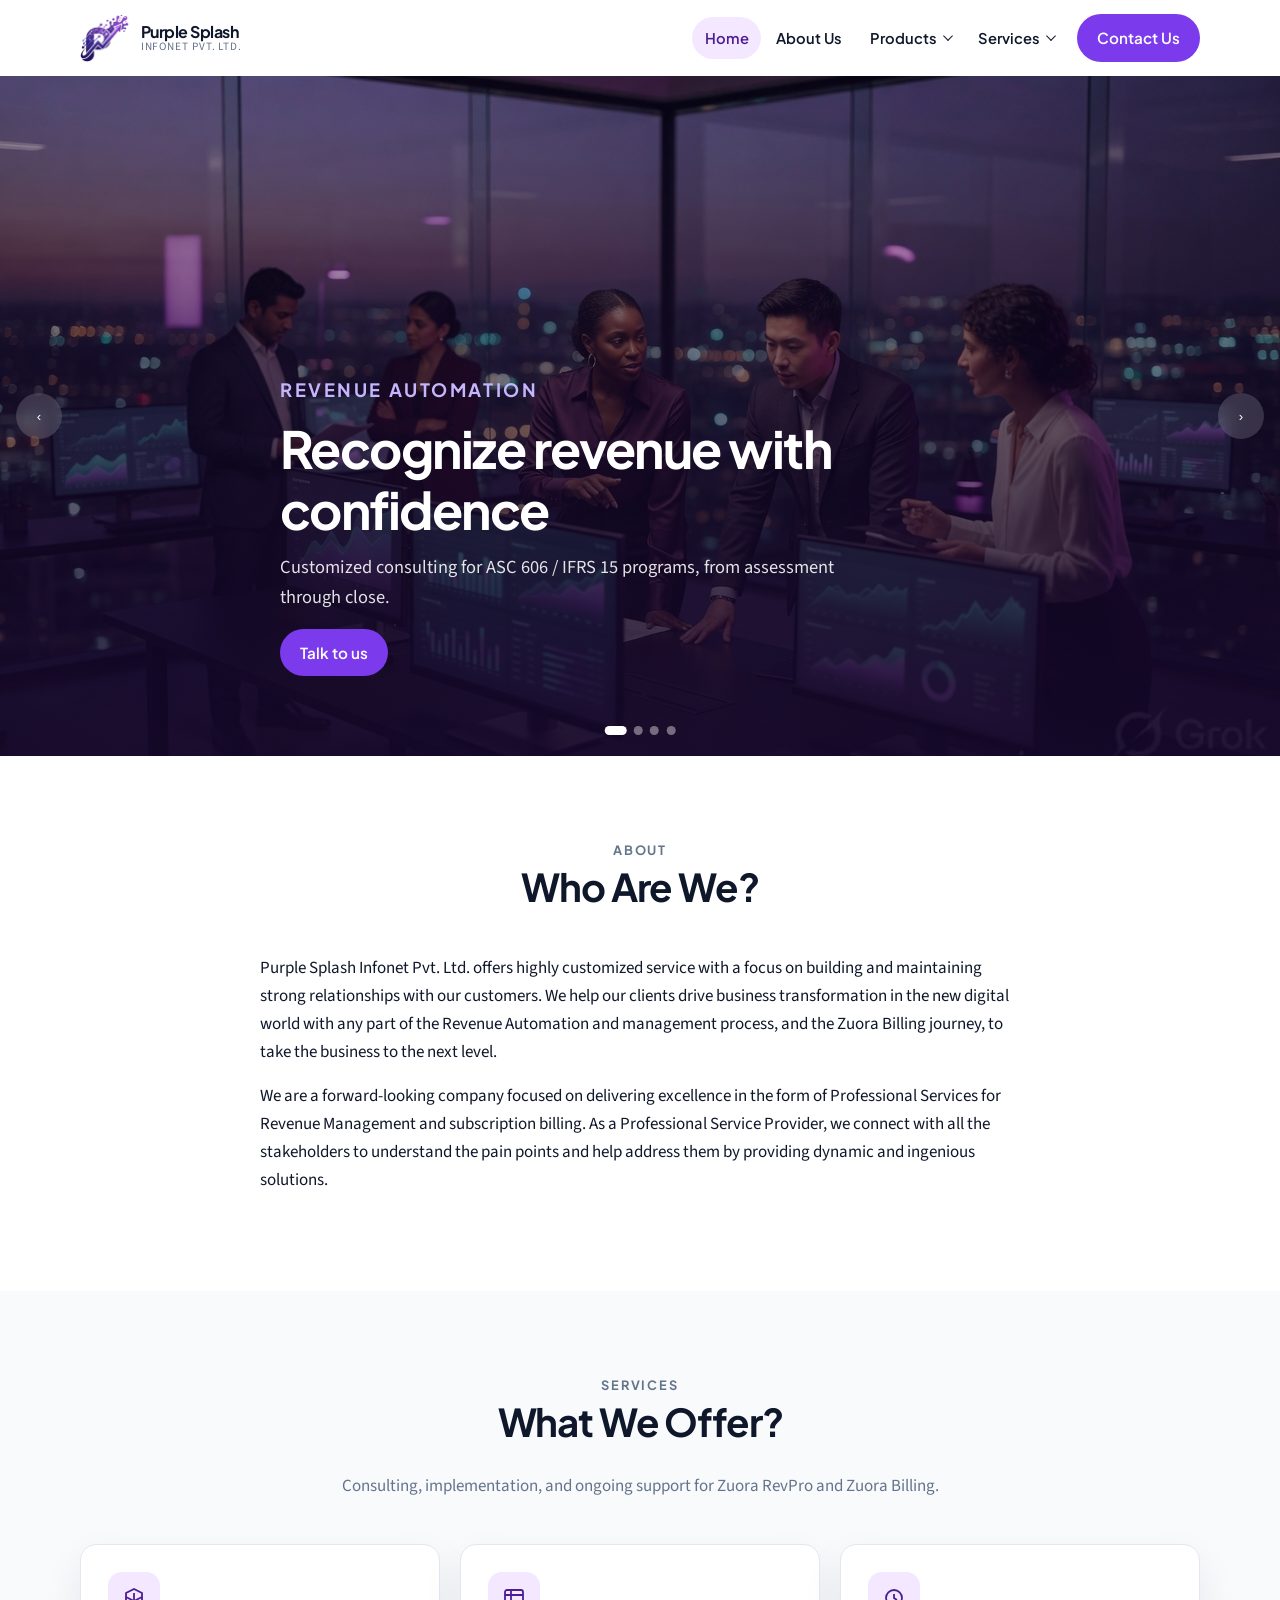
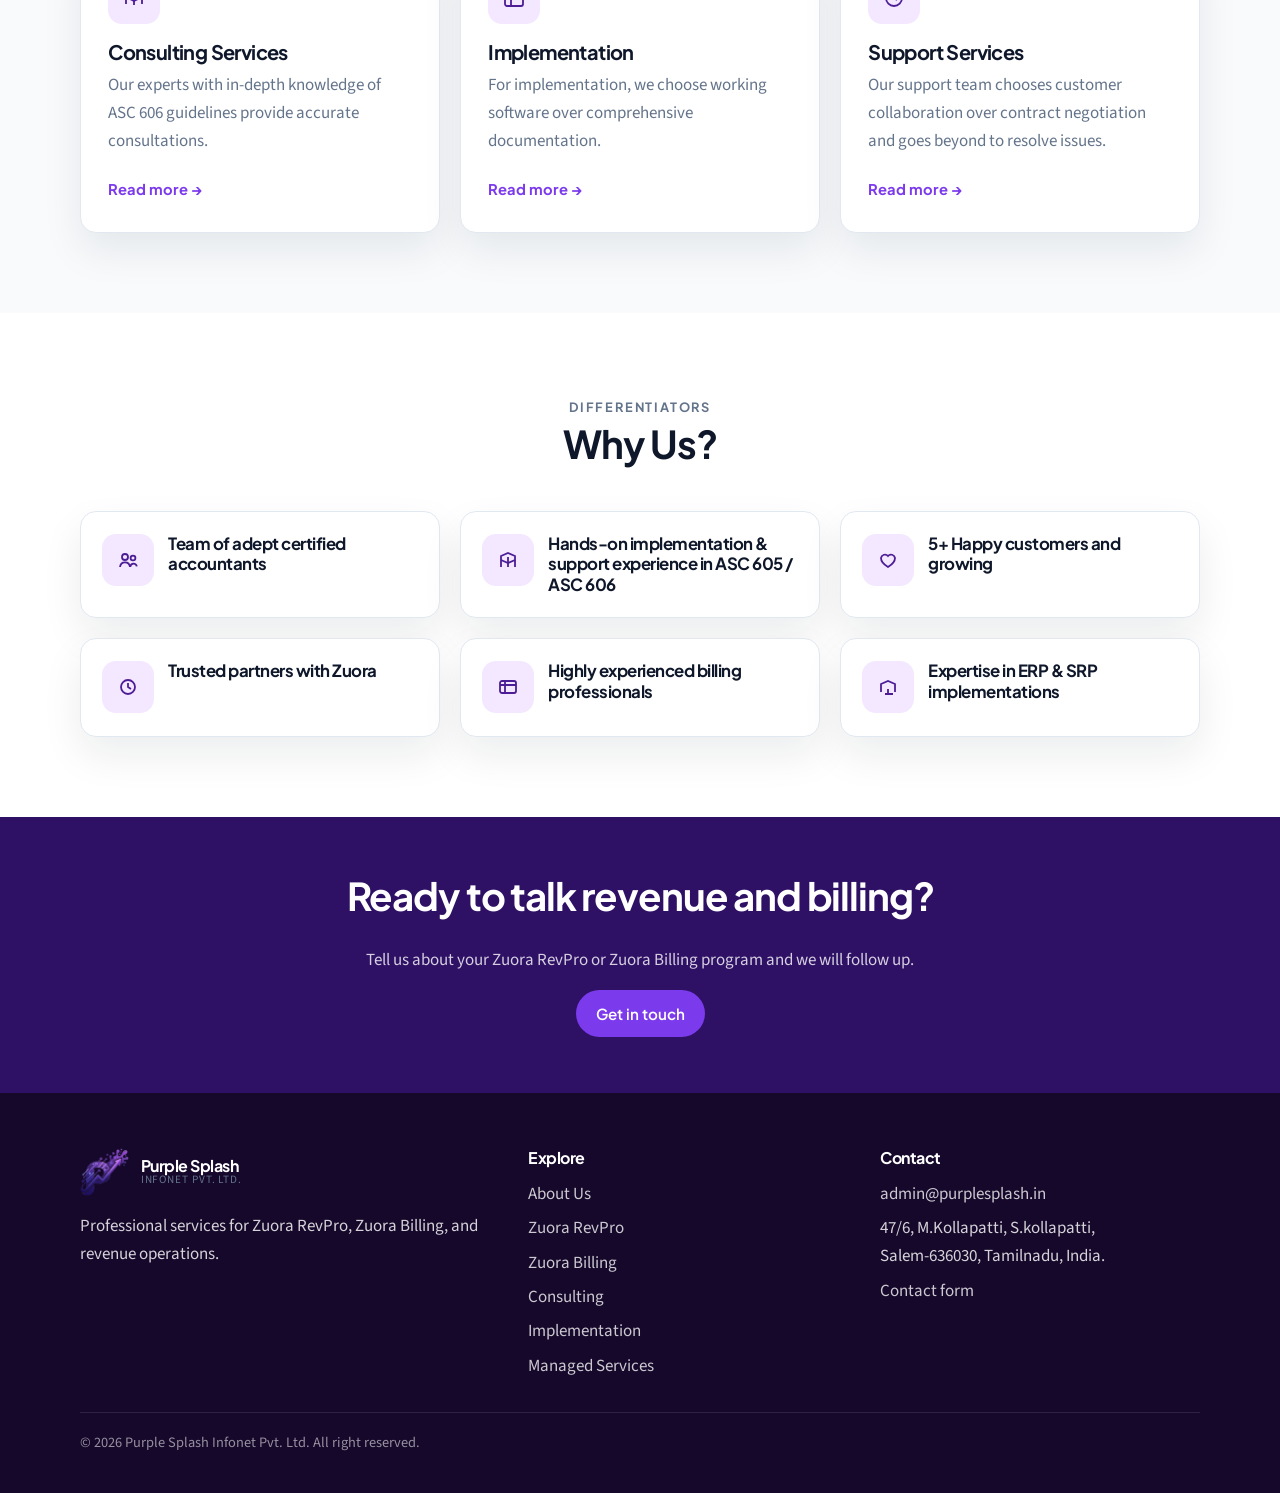
==== commit 1482cae7: "Fix copyright text from 'All rights reserved' to 'All right reserved'" ====
--- a/index.html
+++ b/index.html
@@ -243,7 +243,7 @@
           </ul>
         </div>
       </div>
-      <p class="copyright">© <span id="year">2026</span> Purple Splash Infonet Pvt. Ltd. All rights reserved.</p>
+      <p class="copyright">© <span id="year">2026</span> Purple Splash Infonet Pvt. Ltd. All right reserved.</p>
     </div>
   </footer>
 
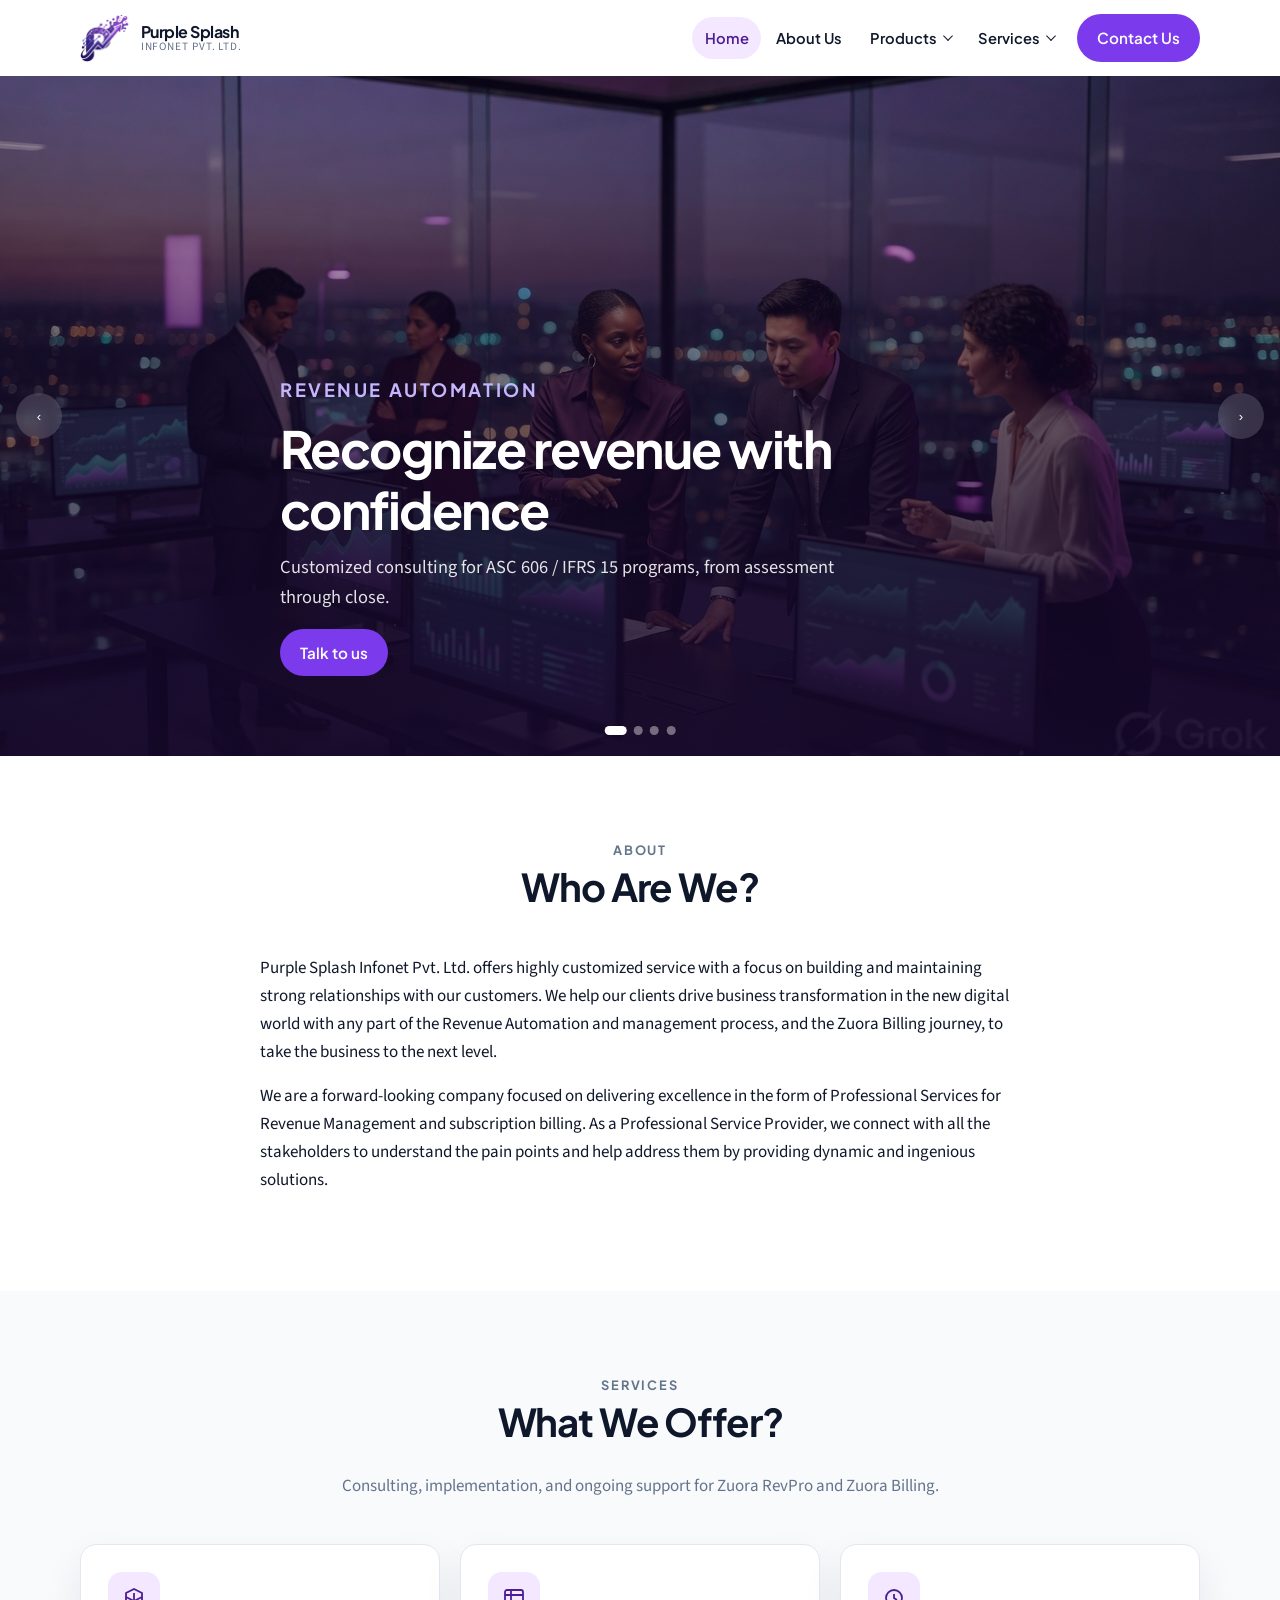
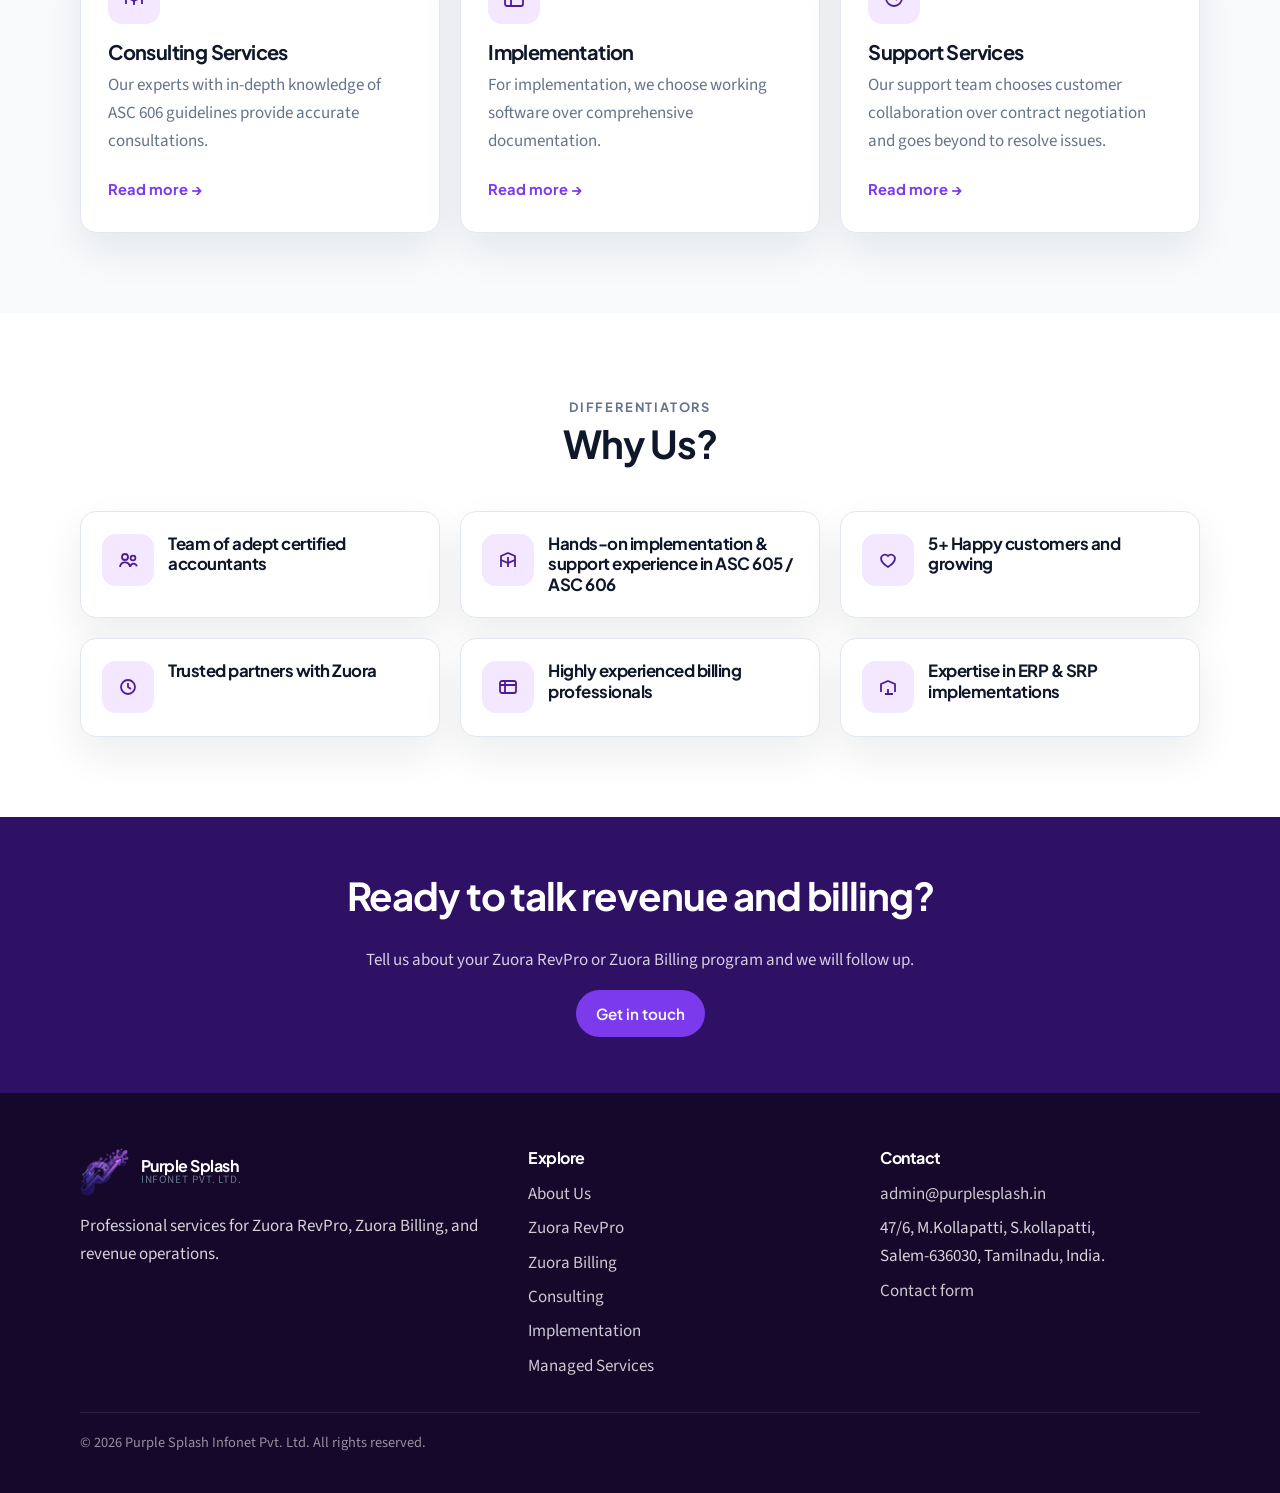
==== commit 574944cd: "Fix typo in copyright notice" ====
--- a/index.html
+++ b/index.html
@@ -243,7 +243,7 @@
           </ul>
         </div>
       </div>
-      <p class="copyright">© <span id="year">2026</span> Purple Splash Infonet Pvt. Ltd. All right reserved.</p>
+      <p class="copyright">© <span id="year">2026</span> Purple Splash Infonet Pvt. Ltd. All rights reserved.</p>
     </div>
   </footer>
 
